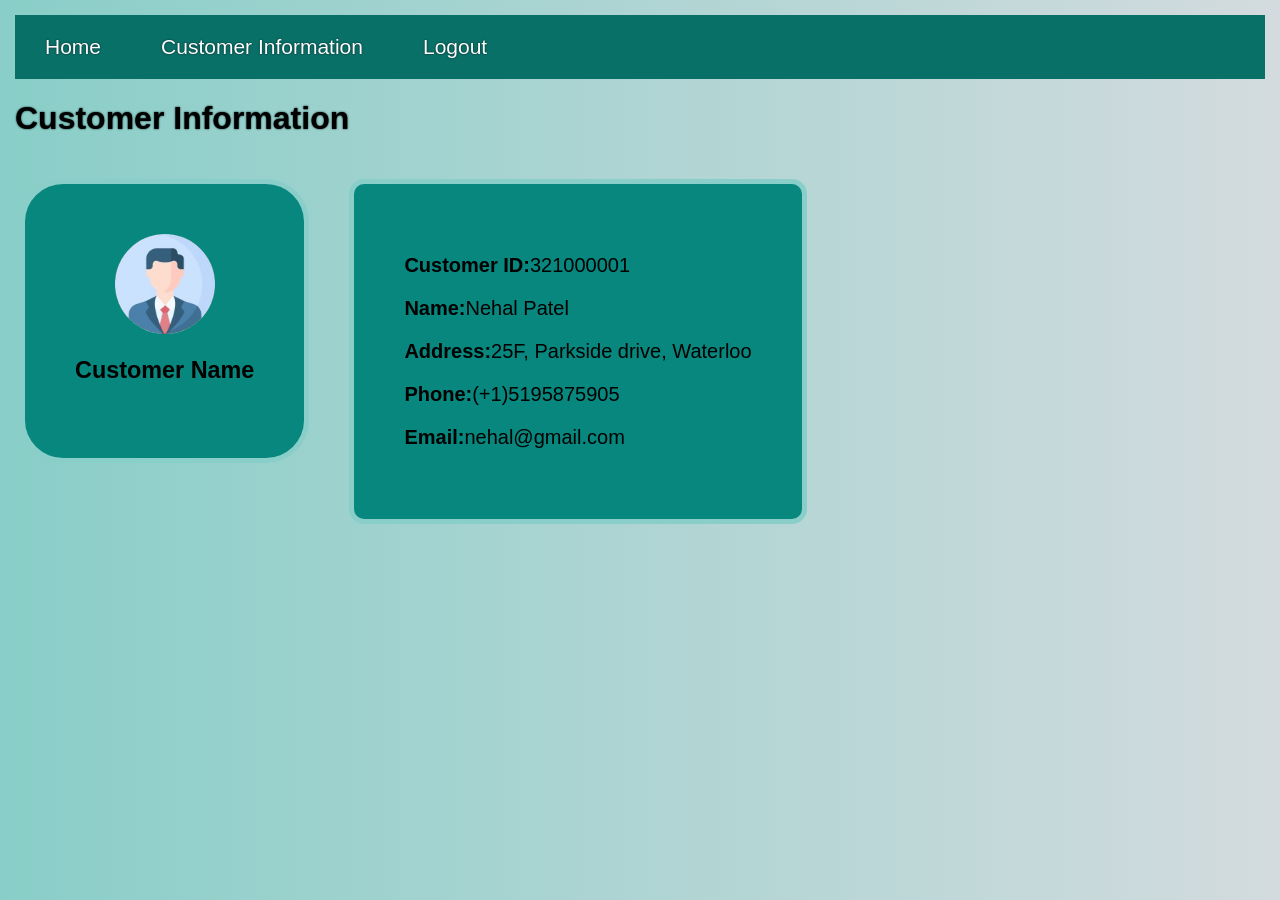
==== Customerinfo.html @ 31497105 "cutomerinfo page with css and image" ====
<!DOCTYPE html>
<html lang="en">
<head>
  
    <title>Student Profile Page Design Example</title>
    <link rel="stylesheet" href="css/customerinfostyle.css">
</head>
<body>
	
<header class="header_1">
  <ul>
    <li><a href="accountSummary.html.html">Home</a></li>
    <li><a href="Customerinfo.html">Customer Information</a></li>
    <li><a href="login.html">Logout</a></li>
  </ul>
   	<h1>Customer Information</h1>
</header>

    <div class="profile">
      <img class="profile_img" src="images/profile.jpg" alt="customer dp">
      <h3>Customer Name</h3>
    </div> 

    <div class="info">
      <p class="mb-0"><strong class="pr-1">Customer ID:</strong>321000001</p>
      <p class="mb-0"><strong class="pr-1">Name:</strong>Nehal Patel</p>
      <p class="mb-0"><strong class="pr-1">Address:</strong>25F, Parkside drive, Waterloo</p>
      <p class="mb-0"><strong class="pr-1">Phone:</strong>(+1)5195875905</p>
      <p class="mb-0"><strong class="pr-1">Email:</strong>nehal@gmail.com</p>
    </div>
      
  
	</body>
</html>
---- css/customerinfostyle.css ----
body {
    background: -webkit-linear-gradient(to right,  #89cec8 ,#D3DBDE);  /* Chrome 10-25, Safari 5.1-6 */
    background: linear-gradient(to right, #89cec8,#D3DBDE); /* W3C, IE 10+/ Edge, Firefox 16+, Chrome 26+, Opera 12+, Safari 7+ */
    padding: 0;
    margin: 0;
    
}
ul {
    list-style-type: none;
    margin: 0;
    padding: 0;
    overflow: hidden;
    background-color:#097068;
  }
  
  li {
    float: left;
  }
  
  li a {
    display: block;
    color: white;
    text-align: center;
    padding: 20px 30px;
    text-decoration:solid;
    font-size: 21px;
    font-family: Arial, Helvetica, sans-serif;
  }
  
  li a:hover:not(.active) {
    background-color: #01201e;
  }
.profile_img{
    
    margin-left: auto;
    margin-right: auto;
    display: block;
    width: 100px;
    height: 100px;
    border-radius: 50%;
}
.header_1{
    margin: 15px;
    font-family: Arial, Helvetica, sans-serif;
    text-shadow: 0 0 2px #01201e;
}
.profile{
    float: left;
    padding: 50px;
    margin: 20px;
    font: 20px Arial, sans-serif;
    font-size: 20px;
    background-color: #07877D;
    border-radius: 15%;
    border: 5px solid #89cec8;
}
.info{
    float: left;
    padding: 50px;
    margin: 20px;
    font: 20px Arial, sans-serif;
    font-size: 20px;
    background-color: #07877D;
    border-radius: 15px;
    border: 5px solid #89cec8;
}
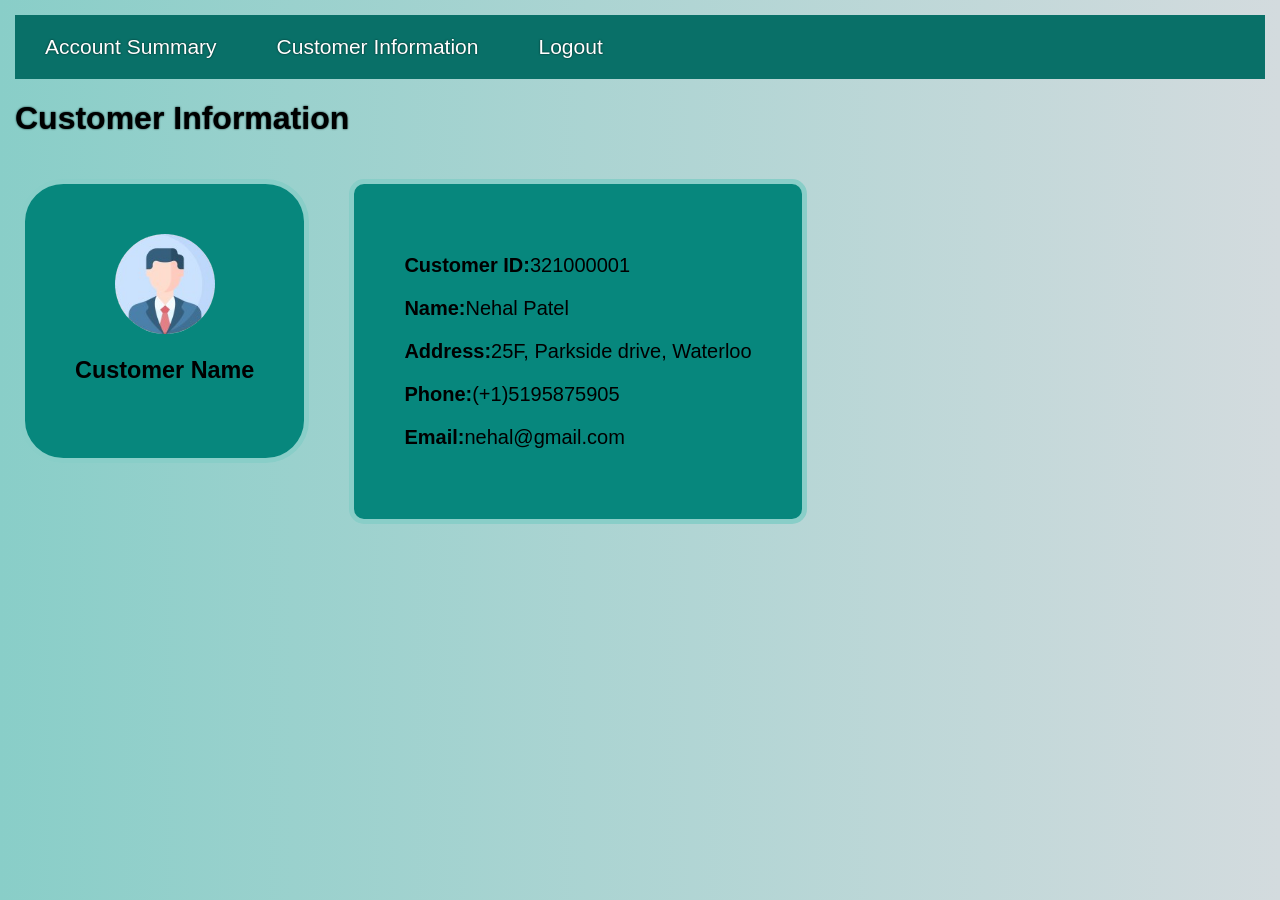
==== commit 43ff4098: "Update Customerinfo.html" ====
--- a/Customerinfo.html
+++ b/Customerinfo.html
@@ -9,7 +9,7 @@
 	
 <header class="header_1">
   <ul>
-    <li><a href="accountSummary.html.html">Home</a></li>
+    <li><a href="accountSummary.html">Account Summary</a></li>
     <li><a href="Customerinfo.html">Customer Information</a></li>
     <li><a href="login.html">Logout</a></li>
   </ul>
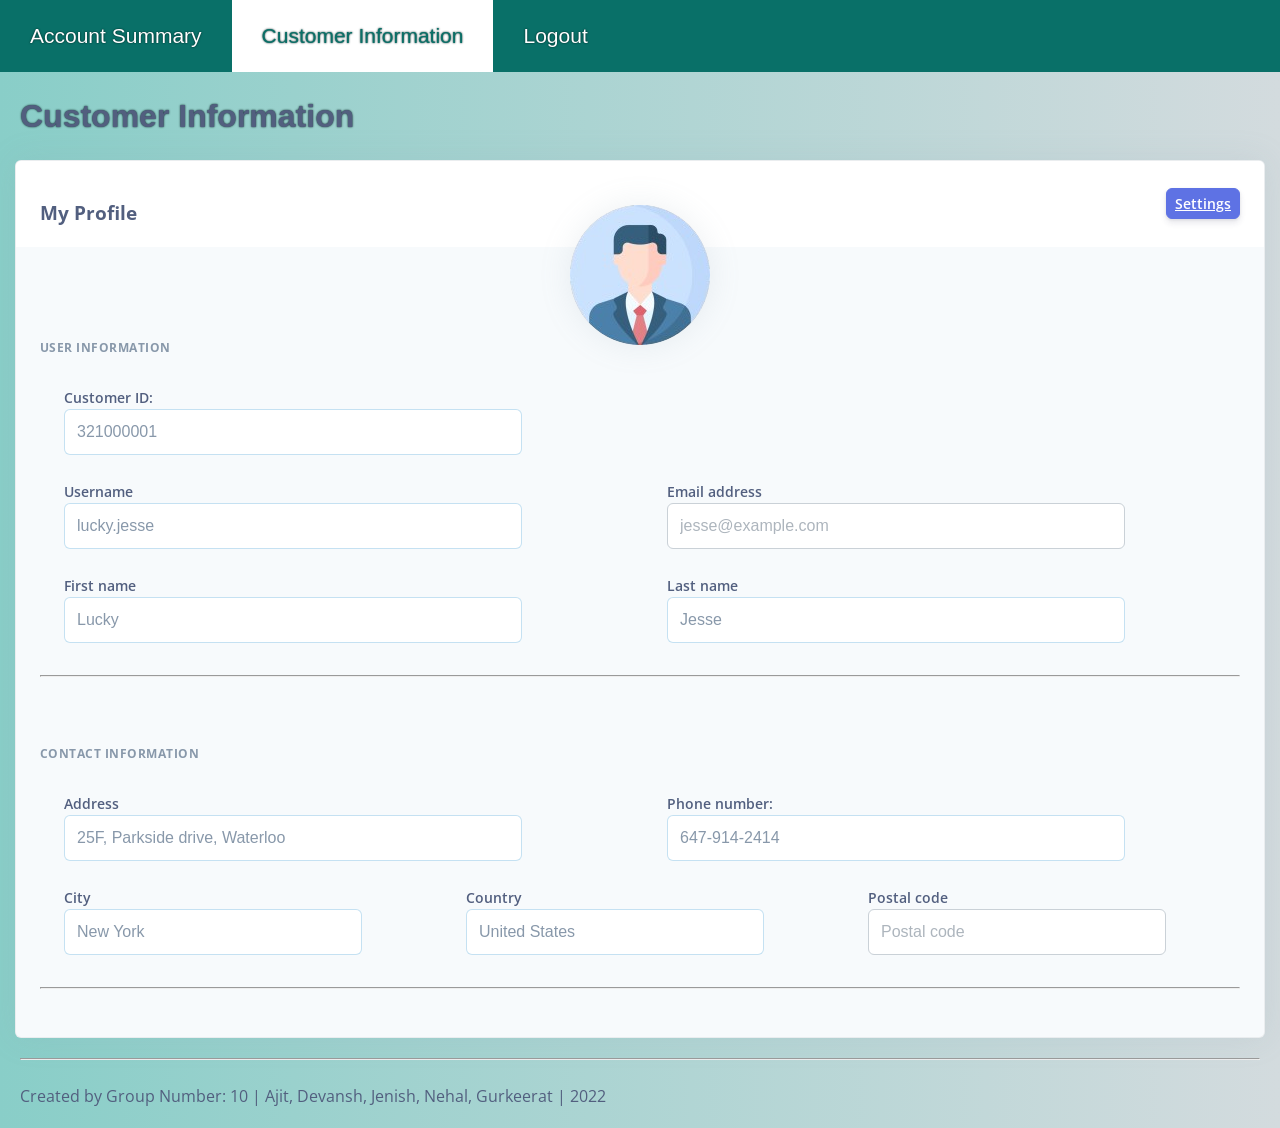
==== commit 77e5247a: "- added customer info css" ====
--- a/Customerinfo.html
+++ b/Customerinfo.html
@@ -1,34 +1,134 @@
 <!DOCTYPE html>
 <html lang="en">
 <head>
-  
-    <title>Student Profile Page Design Example</title>
+    <meta charset="UTF-8">
+    <meta http-equiv="X-UA-Compatible" content="IE=edge">
+    <meta name="viewport" content="width=device-width, initial-scale=1.0">
+    <link href="https://fonts.googleapis.com/css?family=Open+Sans:300,400,600,700" rel="stylesheet">
     <link rel="stylesheet" href="css/customerinfostyle.css">
+    <title>Customer Info</title>
 </head>
 <body>
-	
-<header class="header_1">
-  <ul>
-    <li><a href="accountSummary.html">Account Summary</a></li>
-    <li><a href="Customerinfo.html">Customer Information</a></li>
-    <li><a href="login.html">Logout</a></li>
-  </ul>
-   	<h1>Customer Information</h1>
-</header>
-
-    <div class="profile">
-      <img class="profile_img" src="images/profile.jpg" alt="customer dp">
-      <h3>Customer Name</h3>
-    </div> 
-
-    <div class="info">
-      <p class="mb-0"><strong class="pr-1">Customer ID:</strong>321000001</p>
-      <p class="mb-0"><strong class="pr-1">Name:</strong>Nehal Patel</p>
-      <p class="mb-0"><strong class="pr-1">Address:</strong>25F, Parkside drive, Waterloo</p>
-      <p class="mb-0"><strong class="pr-1">Phone:</strong>(+1)5195875905</p>
-      <p class="mb-0"><strong class="pr-1">Email:</strong>nehal@gmail.com</p>
+    <!-- Header -->
+    <header class="header_1">
+        <ul>
+          <li><a href="accountSummary.html">Account Summary</a></li>
+          <li><a class="active" href="Customerinfo.html">Customer Information</a></li>
+          <li><a href="login.html">Logout</a></li>
+        </ul>
+             <h1>Customer Information</h1>
+      </header>
+  <div class="main-content">
+     
+        <div class="col-xl-8 order-xl-1">
+          <div class="card bg-secondary shadow">
+            <div class="card-header bg-white border-0">
+              <div class="row align-items-center">
+                <div class="col-8">
+                  <h3 class="mb-0">My Profile</h3>
+                </div>
+                <div class="col-4 text-right">
+                  <a href="#!" class="btn btn-primary">Settings</a>
+                </div>
+              </div>
+            </div>
+            <div class="card-profile-image">
+                <a href="#">
+                  <img src="images/profile.jpg" class="rounded-circle">
+                </a>
+            </div>
+            
+            <div class="card-body">
+              <form>
+                <h6 class="heading-small text-muted mb-4">User information</h6>
+                
+                <div class="pl-lg-4">
+                    <div class="row">
+                        <div class="col-lg-6">
+                          <div class="form-group focused">
+                            <label class="form-control-label" for="input-address">Customer ID:</label>
+                            <input id="input-address" class="form-control form-control-alternative" placeholder="Home Address" value="321000001" type="text">
+                          </div>
+                        </div>
+                      </div>
+                  <div class="row">
+                    <div class="col-lg-6">
+                      <div class="form-group focused">
+                        <label class="form-control-label" for="input-username">Username</label>
+                        <input type="text" id="input-username" class="form-control form-control-alternative" placeholder="Username" value="lucky.jesse">
+                      </div>
+                    </div>
+                    <div class="col-lg-6">
+                      <div class="form-group">
+                        <label class="form-control-label" for="input-email">Email address</label>
+                        <input type="email" id="input-email" class="form-control form-control-alternative" placeholder="jesse@example.com">
+                      </div>
+                    </div>
+                  </div>
+                  <div class="row">
+                    <div class="col-lg-6">
+                      <div class="form-group focused">
+                        <label class="form-control-label" for="input-first-name">First name</label>
+                        <input type="text" id="input-first-name" class="form-control form-control-alternative" placeholder="First name" value="Lucky">
+                      </div>
+                    </div>
+                    <div class="col-lg-6">
+                      <div class="form-group focused">
+                        <label class="form-control-label" for="input-last-name">Last name</label>
+                        <input type="text" id="input-last-name" class="form-control form-control-alternative" placeholder="Last name" value="Jesse">
+                      </div>
+                    </div>
+                  </div>
+                </div>
+                <hr class="my-4">
+                <!-- Address -->
+                <h6 class="heading-small text-muted mb-4">Contact information</h6>
+                <div class="pl-lg-4">
+                  <div class="row">
+                    <div class="col-lg-6">
+                      <div class="form-group focused">
+                        <label class="form-control-label" for="input-address">Address</label>
+                        <input id="input-address" class="form-control form-control-alternative" placeholder="Home Address" value="25F, Parkside drive, Waterloo" type="text">
+                      </div>
+                    </div>
+                    <div class="col-lg-6">
+                        <div class="form-group focused">
+                          <label class="form-control-label" for="input-address">Phone number:</label>
+                          <input id="input-address" class="form-control form-control-alternative" placeholder="Home Address" value="647-914-2414" type="text">
+                        </div>
+                      </div>
+                  </div>
+                  <div class="row">
+                    <div class="col-lg-4">
+                      <div class="form-group focused">
+                        <label class="form-control-label" for="input-city">City</label>
+                        <input type="text" id="input-city" class="form-control form-control-alternative" placeholder="City" value="New York">
+                      </div>
+                    </div>
+                    <div class="col-lg-4">
+                      <div class="form-group focused">
+                        <label class="form-control-label" for="input-country">Country</label>
+                        <input type="text" id="input-country" class="form-control form-control-alternative" placeholder="Country" value="United States">
+                      </div>
+                    </div>
+                    <div class="col-lg-4">
+                      <div class="form-group">
+                        <label class="form-control-label" for="input-country">Postal code</label>
+                        <input type="number" id="input-postal-code" class="form-control form-control-alternative" placeholder="Postal code">
+                      </div>
+                    </div>
+                  </div>
+                </div>
+                <hr class="my-4">
+              </form>
+            </div>
+          </div>
+        </div>
     </div>
-      
-  
-	</body>
+  </div>
+  <footer class="customFooter">
+    <hr class="my-4">
+        Created by Group Number: 10 |  Ajit, Devansh, Jenish, Nehal, Gurkeerat | 2022
+  </footer>
+</body>
 </html>
--- a/css/customerinfostyle.css
+++ b/css/customerinfostyle.css
@@ -1,9 +1,37 @@
+:root{
+--breakpoint-xs: 0;
+--breakpoint-sm: 576px;
+--breakpoint-md: 768px;
+--breakpoint-lg: 992px;
+--breakpoint-xl: 1200px;
+--font-family-sans-serif: Open Sans, sans-serif;
+--font-family-monospace: SFMono-Regular, Menlo, Monaco, Consolas, 'Liberation Mono', 'Courier New', monospace;
+}
+
+*,
+*::before,
+*::after {
+box-sizing: border-box;
+}
+html {
+  font-family: sans-serif;
+  line-height: 1.15;
+  -webkit-text-size-adjust: 100%;
+  -ms-text-size-adjust: 100%;
+  -webkit-tap-highlight-color: rgba(0, 0, 0, 0);
+}
 body {
     background: -webkit-linear-gradient(to right,  #89cec8 ,#D3DBDE);  /* Chrome 10-25, Safari 5.1-6 */
     background: linear-gradient(to right, #89cec8,#D3DBDE); /* W3C, IE 10+/ Edge, Firefox 16+, Chrome 26+, Opera 12+, Safari 7+ */
     padding: 0;
-    margin: 0;
-    
+    font-family: Open Sans, sans-serif;
+  font-size: 1rem;
+  font-weight: 400;
+  line-height: 1.5;
+  margin: 0;
+  text-align: left;
+  color: #525f7f;
+  background-color: #f8f9fe;
 }
 ul {
     list-style-type: none;
@@ -26,9 +54,15 @@
     font-size: 21px;
     font-family: Arial, Helvetica, sans-serif;
   }
+
+  .active {
+    background-color: #ffffff;
+    color: #097068;
+  }
   
   li a:hover:not(.active) {
-    background-color: #01201e;
+    background-color: #848282;
+    color: #097068;
   }
 .profile_img{
     
@@ -39,11 +73,448 @@
     height: 100px;
     border-radius: 50%;
 }
+h1 {
+  margin: 20px;
+}
 .header_1{
-    margin: 15px;
     font-family: Arial, Helvetica, sans-serif;
     text-shadow: 0 0 2px #01201e;
 }
+
+.main-content {
+  position: relative;
+}
+
+.main-content .navbar-top {
+  position: absolute;
+  z-index: 1;
+  top: 0;
+  left: 0;
+  width: 100%;
+  padding-right: 0 !important;
+  padding-left: 0 !important;
+  background-color: transparent;
+}
+
+@media (min-width: 768px) {
+  .main-content .container-fluid {
+    padding-right: 39px !important;
+    padding-left: 39px !important;
+  }
+}
+
+
+.card-profile-image {
+  position: relative;
+}
+
+.card-profile-image img {
+  position: absolute;
+  left: 50%;
+  max-width: 180px;
+  transition: all .15s ease;
+  transform: translate(-50%, -30%);
+  border-radius: .375rem;
+}
+
+.card-profile-image img:hover {
+  transform: translate(-50%, -33%);
+}
+
+.card-profile-stats {
+  padding: 1rem 0;
+}
+
+.card-profile-stats>div {
+  margin-right: 1rem;
+  padding: .875rem;
+  text-align: center;
+}
+
+.card-profile-stats>div:last-child {
+  margin-right: 0;
+}
+
+.card-profile-stats>div .heading {
+  font-size: 1.1rem;
+  font-weight: bold;
+  display: block;
+}
+
+.card-profile-stats>div .description {
+  font-size: .875rem;
+  color: #adb5bd;
+}
+
+.shadow,
+  .card-profile-image img {
+    box-shadow: 0 0 2rem 0 rgba(136, 152, 170, .15) !important;
+  }
+
+ 
+  .card {
+    position: relative;
+    display: flex;
+    flex-direction: column;
+    min-width: 0;
+    word-wrap: break-word;
+    border: 1px solid rgba(0, 0, 0, .05);
+    border-radius: .375rem;
+    background-color: #fff;
+    background-clip: border-box;
+  }
+  
+  .card>hr {
+    margin-right: 0;
+    margin-left: 0;
+  }
+ 
+  .card-header {
+    margin-bottom: 0;
+    padding: 1.25rem 1.5rem;
+    border-bottom: 1px solid rgba(0, 0, 0, .05);
+    background-color: #fff;
+  }
+
+  .card-profile-image {
+    position: relative;
+  }
+  
+  .card-profile-image img {
+    position: absolute;
+    left: 50%;
+    max-width: 180px;
+    transition: all .15s ease;
+    transform: translate(-50%, -30%);
+    border-radius: .375rem;
+  }
+
+  .rounded-circle {
+    border-radius: 50% !important;
+  }
+  .card-body {
+    padding: 1.5rem;
+    flex: 1 1 auto;
+  }
+
+  .heading-small {
+    font-size: .75rem;
+    padding-top: .25rem;
+    margin-top: 4rem;
+    padding-bottom: .25rem;
+    letter-spacing: .04em;
+    text-transform: uppercase;
+  }
+
+  .text-muted {
+    color: #8898aa !important;
+  }
+
+  .mb-4,
+  .my-4 {
+    margin-bottom: 1.5rem !important;
+  }
+  
+  .card-header:first-child {
+    border-radius: calc(.375rem - 1px) calc(.375rem - 1px) 0 0;
+  }
+
+  .align-items-center {
+    align-items: center !important;
+  }
+
+  .row {
+    display: flex;
+    margin-right: -15px;
+    margin-left: -15px;
+    flex-wrap: wrap;
+  }
+
+  .form-group {
+    margin-bottom: 1.5rem;
+  }
+
+  .form-inline .form-group {
+    display: flex;
+    margin-bottom: 0;
+    flex: 0 0 auto;
+    flex-flow: row wrap;
+    align-items: center;
+  }
+  .form-control-label {
+    font-size: .875rem;
+    font-weight: 600;
+    color: #525f7f;
+  }
+
+  .form-control-alternative {
+    transition: box-shadow .15s ease;
+    border: 0;
+    box-shadow: 0 1px 3px rgba(50, 50, 93, .15), 0 1px 0 rgba(0, 0, 0, .02);
+  }
+  
+  .form-control-alternative:focus {
+    box-shadow: 0 4px 6px rgba(50, 50, 93, .11), 0 1px 3px rgba(0, 0, 0, .08);
+  }
+   
+  .focused .input-group-alternative {
+    box-shadow: 0 4px 6px rgba(50, 50, 93, .11), 0 1px 3px rgba(0, 0, 0, .08) !important;
+  }
+  
+  .focused .input-group {
+    box-shadow: none;
+  }
+  
+  .focused .input-group-text {
+    color: #8898aa;
+    border-color: rgba(50, 151, 211, .25);
+    background-color: #fff;
+  }
+  
+  .focused .form-control {
+    border-color: rgba(50, 151, 211, .25);
+  }
+
+  @media (min-width: 1200px) {
+  
+    .col-xl-4 {
+      max-width: 33.33333%;
+      flex: 0 0 33.33333%;
+    }
+  
+    .col-xl-6 {
+      max-width: 50%;
+      flex: 0 0 50%;
+    }
+  
+    .col-xl-8 {
+      max-width: 100%;
+      flex: 0 0 66.66667%;
+    }
+  
+    .order-xl-1 {
+      order: 1;
+    }
+  
+  }
+  
+  .form-control {
+    font-size: 1rem;
+    line-height: 1.5;
+    display: block;
+    width: 80%;
+    height: calc(2.75rem + 2px);
+    padding: .625rem .75rem;
+    transition: all .2s cubic-bezier(.68, -.55, .265, 1.55);
+    color: #8898aa;
+    border: 1px solid #cad1d7;
+    border-radius: .375rem;
+    background-color: #fff;
+    background-clip: padding-box;
+    box-shadow: none;
+  }
+  
+  @media screen and (prefers-reduced-motion: reduce) {
+    .form-control {
+      transition: none;
+    }
+  }
+  
+  .form-control::-ms-expand {
+    border: 0;
+    background-color: transparent;
+  }
+  
+  .form-control:focus {
+    color: #8898aa;
+    border-color: rgba(50, 151, 211, .25);
+    outline: 0;
+    background-color: #fff;
+    box-shadow: none, none;
+  }
+  
+  .form-control:-ms-input-placeholder {
+    opacity: 1;
+    color: #adb5bd;
+  }
+  
+  .form-control::-ms-input-placeholder {
+    opacity: 1;
+    color: #adb5bd;
+  }
+  
+  .form-control::placeholder {
+    opacity: 1;
+    color: #adb5bd;
+  }
+  
+  .form-control:disabled,
+  .form-control[readonly] {
+    opacity: 1;
+    background-color: #e9ecef;
+  }
+  
+  textarea.form-control {
+    height: auto;
+  }
+  
+  .form-group {
+    margin-bottom: 1.5rem;
+  }
+  
+  .form-inline {
+    display: flex;
+    flex-flow: row wrap;
+    align-items: center;
+  }
+  .col {
+    max-width: 100%;
+    flex-basis: 0;
+    flex-grow: 1;
+  }
+
+  .col-4 {
+    max-width: 33.33333%;
+    flex: 0 0 33.33333%;
+  }
+  
+  .col-8 {
+    max-width: 66.66667%;
+    flex: 0 0 66.66667%;
+  }
+  
+  @media (min-width: 768px) {
+  
+    .col-md-10 {
+      max-width: 83.33333%;
+      flex: 0 0 83.33333%;
+    }
+  
+    .col-md-12 {
+      max-width: 100%;
+      flex: 0 0 100%;
+    }
+    
+  }
+  
+  @media (min-width: 992px) {
+  
+    .col-lg-3 {
+      max-width: 25%;
+      flex: 0 0 25%;
+    }
+  
+    .col-lg-4 {
+      max-width: 33.33333%;
+      flex: 0 0 33.33333%;
+    }
+  
+    .col-lg-6 {
+      max-width: 50%;
+      flex: 0 0 50%;
+    }
+  
+    .col-lg-7 {
+      max-width: 58.33333%;
+      flex: 0 0 58.33333%;
+    }
+  
+    .order-lg-2 {
+      order: 2;
+    }
+  }
+  
+  .bg-white {
+    background-color: #fff !important;
+  }
+  
+  .bg-secondary {
+    background-color: #f7fafc !important;
+  }
+
+  .border-0 {
+    border: 0 !important;
+  }
+  .mb-0 {
+    margin-bottom: 0 !important;
+  }
+  .text-right {
+    text-align: right !important;
+  }
+
+  .btn {
+    font-weight: 600;
+    line-height: 1.5;
+    font-size: .875rem;
+    padding: .25rem .5rem;
+    border-radius: .375rem;
+    display: inline-block;
+    -webkit-user-select: none;
+    -moz-user-select: none;
+    -ms-user-select: none;
+    user-select: none;
+    transition: color .15s ease-in-out, background-color .15s ease-in-out, border-color .15s ease-in-out, box-shadow .15s ease-in-out;
+    text-align: center;
+    vertical-align: middle;
+    white-space: nowrap;
+    border: 1px solid transparent;
+    border-radius: .375rem;
+  }
+  .btn-primary {
+    color: #fff;
+    border-color: #5e72e4;
+    background-color: #5e72e4;
+    box-shadow: 0 4px 6px rgba(50, 50, 93, .11), 0 1px 3px rgba(0, 0, 0, .08);
+  }
+  @media (min-width: 992px) {
+  
+    .pl-lg-4 {
+      padding-left: 1.5rem !important;
+    }
+  
+    .pt-lg-8 {
+      padding-top: 8rem !important;
+    }
+  
+    .ml-lg-auto {
+      margin-left: auto !important;
+    }
+  }
+  .col-4,
+  .col-8,
+  .col,
+  .col-md-10,
+  .col-md-12,
+  .col-lg-3,
+  .col-lg-4,
+  .col-lg-6,
+  .col-lg-7,
+  .col-xl-4,
+  .col-xl-6,
+  .col-xl-8 {
+    position: relative;
+    width: 100%;
+    min-height: 1px;
+    padding-right: 15px;
+    padding-left: 15px;
+  }
+  
+  .col {
+    max-width: 100%;
+    flex-basis: 0;
+    flex-grow: 1;
+  }
+  
+  .col-4 {
+    max-width: 33.33333%;
+    flex: 0 0 33.33333%;
+  }
+  
+  .col-8 {
+    max-width: 66.66667%;
+    flex: 0 0 66.66667%;
+  }
+
 .profile{
     float: left;
     padding: 50px;
@@ -64,3 +535,8 @@
     border-radius: 15px;
     border: 5px solid #89cec8;
 }
+.customFooter {
+  margin: 20px;
+  align-items: center;
+  align-self: center;
+}
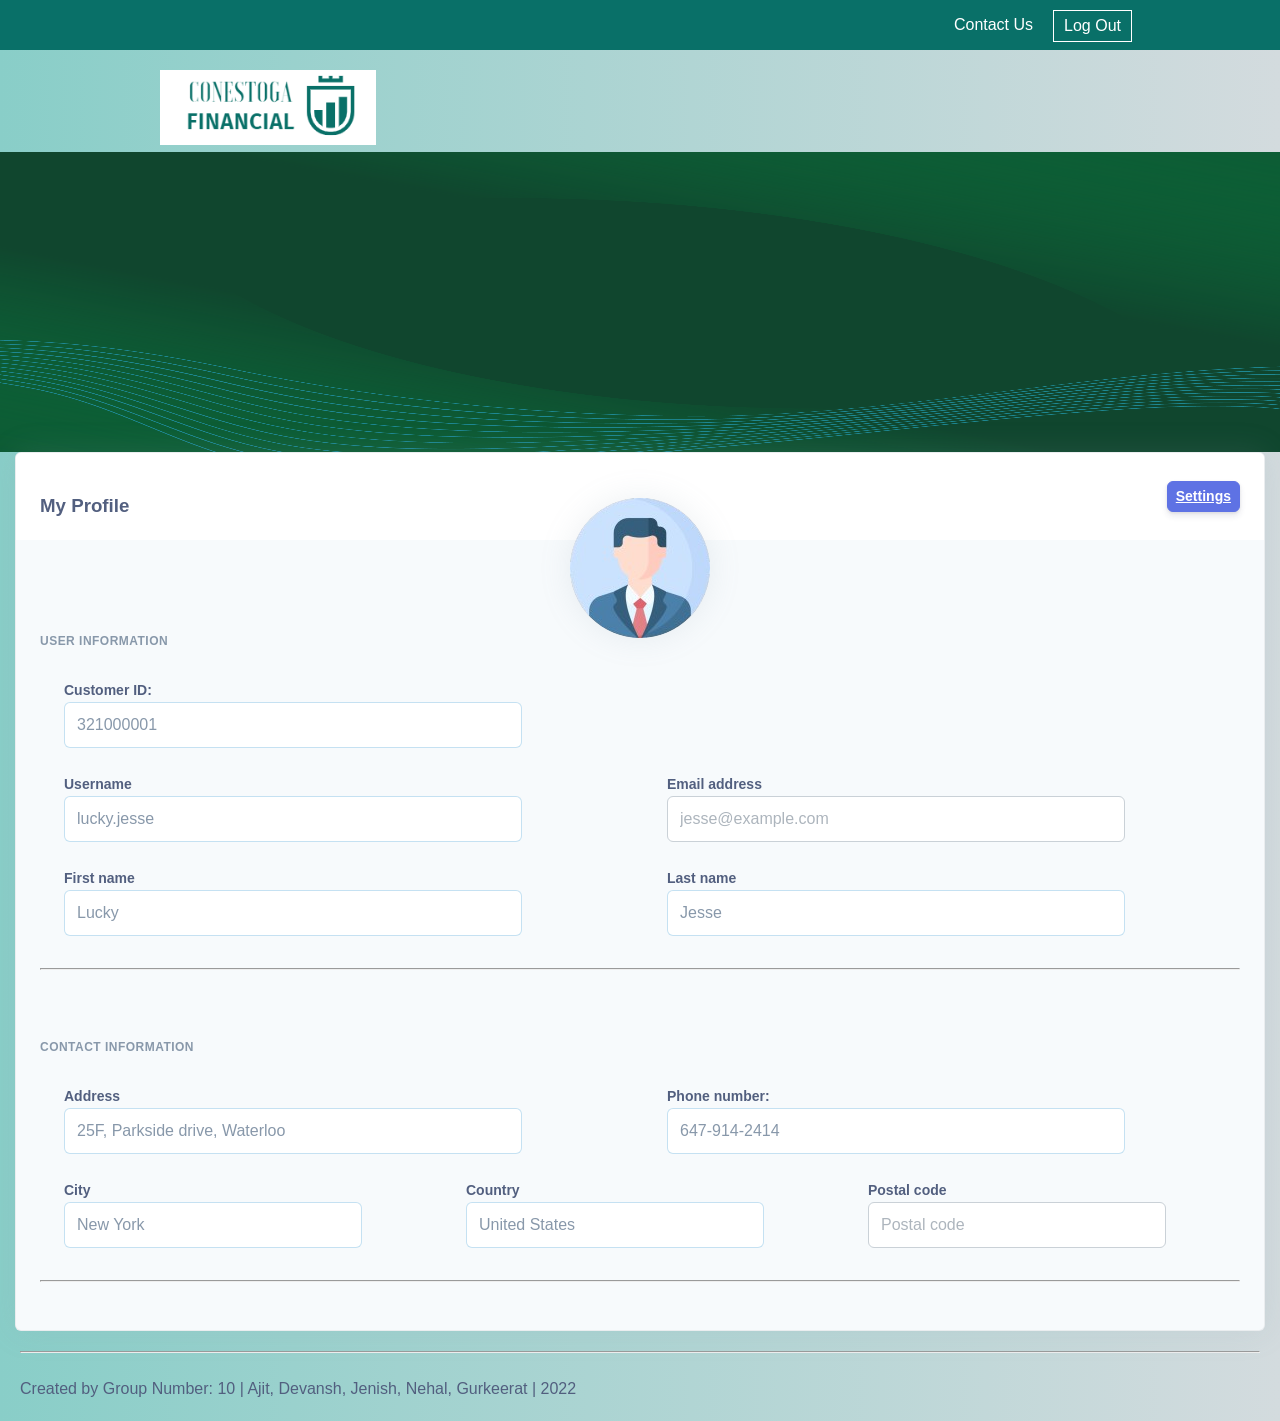
==== commit 25d16e21: "changed customer info ui" ====
--- a/Customerinfo.html
+++ b/Customerinfo.html
@@ -6,18 +6,26 @@
     <meta name="viewport" content="width=device-width, initial-scale=1.0">
     <link href="https://fonts.googleapis.com/css?family=Open+Sans:300,400,600,700" rel="stylesheet">
     <link rel="stylesheet" href="css/customerinfostyle.css">
+    <link rel="stylesheet" href="styles/style.css">
     <title>Customer Info</title>
 </head>
 <body>
     <!-- Header -->
-    <header class="header_1">
-        <ul>
-          <li><a href="accountSummary.html">Account Summary</a></li>
-          <li><a class="active" href="Customerinfo.html">Customer Information</a></li>
-          <li><a href="login.html">Logout</a></li>
-        </ul>
-             <h1>Customer Information</h1>
-      </header>
+    <header>
+      <div class="upper-header">
+          <div class="upper-block">
+              <a href="#" class="logout-btn">Log Out</a>
+              <a href="#">Contact Us</a>
+          </div>
+          
+      </div>
+      <div class="lower-header">
+          <img src="images/logo-flex-white.PNG" alt="">
+      </div>
+      <div class="header-img">
+          <img src="images/Pink Purple Watercolor Linktree Background.png" alt="">
+      </div>
+  </header>
   <div class="main-content">
      
         <div class="col-xl-8 order-xl-1">
--- a/styles/style.css
+++ b/styles/style.css
@@ -0,0 +1,69 @@
+body{
+    margin:0px;
+    padding:0px;
+    font-family: sans-serif;
+}
+.upper-header{
+    height:50px;
+    width:100%;
+    background-color: #097068;
+    line-height: 30px;
+    padding:10px 0px;
+}
+.upper-block{
+    width:80%;
+    margin:auto;
+}
+.upper-header a{
+    color: white;
+    text-decoration: none;
+    float: right;
+    margin-right: 20px;
+
+}
+.upper-header a:hover{
+    color:white;
+}
+.logout-btn{
+    border:1px solid white;
+    padding:0px 10px;
+}
+.lower-header{
+    max-width:960px;
+    margin: auto;
+}
+.lower-header img{
+    margin-top:20px;
+    height: 75px;
+}
+.header-img{
+    height:300px;
+    width:100%;
+    overflow: hidden;
+}
+.header-img img{
+    width:100%;
+    height:100%;
+}
+.interac-container{
+    position: absolute;
+    height: auto;
+    width:65%;
+    top:70%;
+    left:50%;
+    transform: translate(-50%,-50%);
+    background-color: white;
+    padding:20px;
+    border: 1px solid black;
+}
+.send{
+    margin-top: 30px;
+    background-color: #097068;
+    color:white;
+    border:none;
+    padding:10px 15px;
+    border-radius: 10px;
+}
+.send:hover{
+    background-color: #124938;
+}
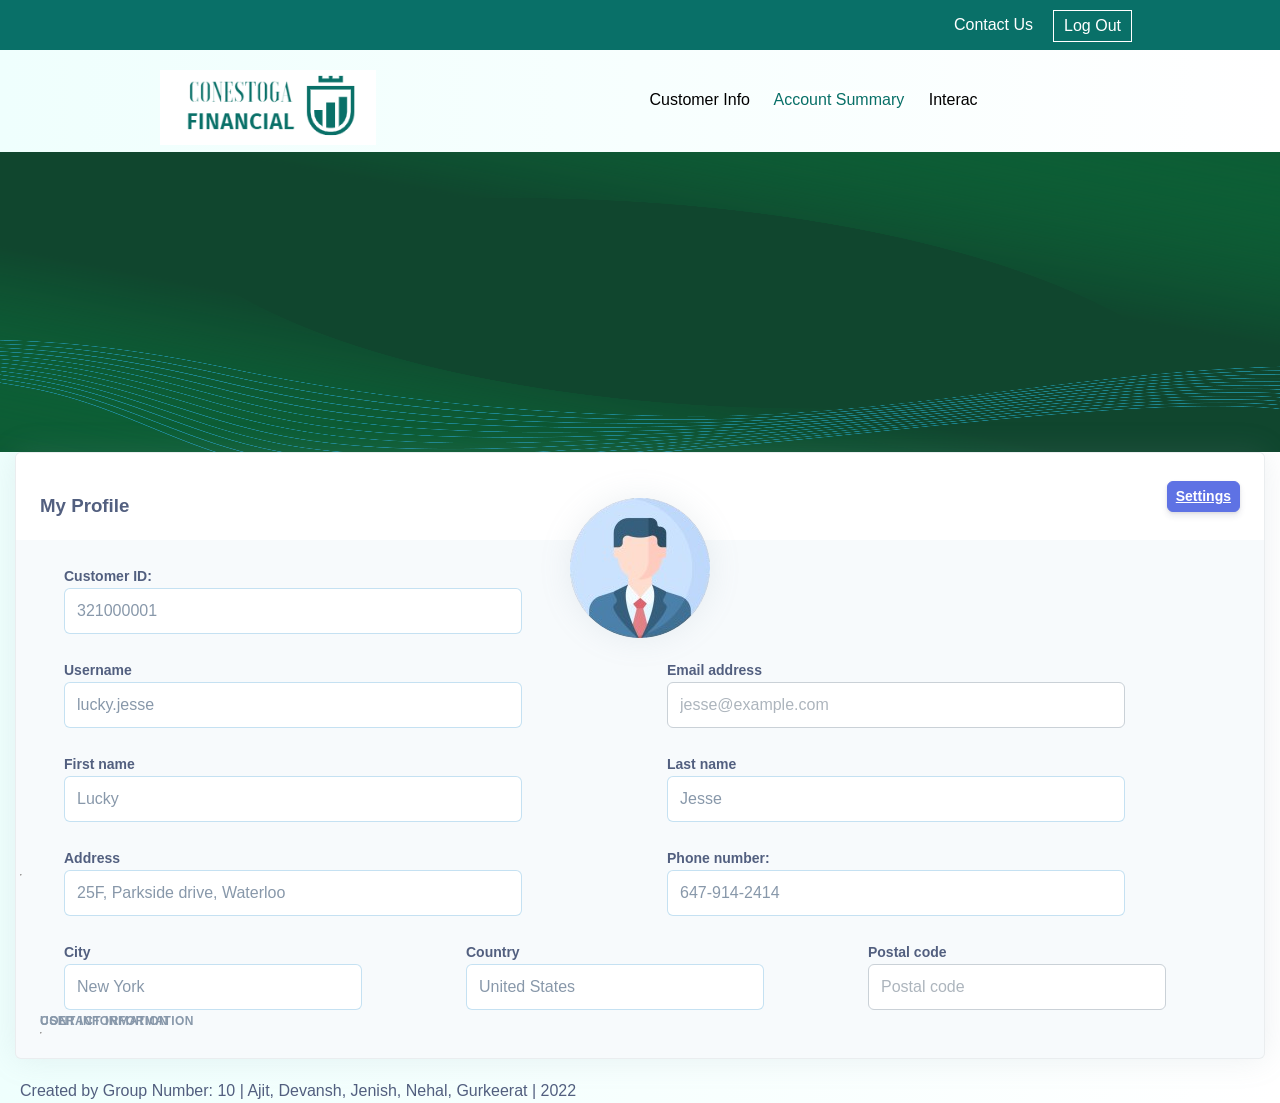
==== commit 3c2503cd: "Correcting Pages" ====
--- a/Customerinfo.html
+++ b/Customerinfo.html
@@ -14,13 +14,20 @@
     <header>
       <div class="upper-header">
           <div class="upper-block">
-              <a href="#" class="logout-btn">Log Out</a>
+              <a href="login.html" class="logout-btn">Log Out</a>
               <a href="#">Contact Us</a>
           </div>
           
       </div>
       <div class="lower-header">
-          <img src="images/logo-flex-white.PNG" alt="">
+          <div class="logo">
+              <img src="images/logo-flex-white.PNG" alt="">
+          </div>
+          <div class="menu">
+              <a href="Customerinfo.html">Customer Info</a>
+              <a href="AccountSummary.html" class="active">Account Summary</a>
+              <a href="interac.html">Interac</a>
+            </div>
       </div>
       <div class="header-img">
           <img src="images/Pink Purple Watercolor Linktree Background.png" alt="">
@@ -134,9 +141,11 @@
         </div>
     </div>
   </div>
+  
   <footer class="customFooter">
     <hr class="my-4">
         Created by Group Number: 10 |  Ajit, Devansh, Jenish, Nehal, Gurkeerat | 2022
   </footer>
 </body>
+
 </html>
--- a/css/customerinfostyle.css
+++ b/css/customerinfostyle.css
@@ -21,13 +21,14 @@
   -webkit-tap-highlight-color: rgba(0, 0, 0, 0);
 }
 body {
-    background: -webkit-linear-gradient(to right,  #89cec8 ,#D3DBDE);  /* Chrome 10-25, Safari 5.1-6 */
-    background: linear-gradient(to right, #89cec8,#D3DBDE); /* W3C, IE 10+/ Edge, Firefox 16+, Chrome 26+, Opera 12+, Safari 7+ */
+    background: -webkit-linear-gradient(to right,  #effffe ,#ffffff);  /* Chrome 10-25, Safari 5.1-6 */
+    background: linear-gradient(to right, #effffd,#ffffff); /* W3C, IE 10+/ Edge, Firefox 16+, Chrome 26+, Opera 12+, Safari 7+ */
     padding: 0;
     font-family: Open Sans, sans-serif;
   font-size: 1rem;
   font-weight: 400;
   line-height: 1.5;
+  height:100vh;
   margin: 0;
   text-align: left;
   color: #525f7f;
@@ -83,6 +84,8 @@
 
 .main-content {
   position: relative;
+ 
+
 }
 
 .main-content .navbar-top {
@@ -213,6 +216,8 @@
   .mb-4,
   .my-4 {
     margin-bottom: 1.5rem !important;
+    position: absolute;
+    bottom: 0;
   }
   
   .card-header:first-child {
--- a/styles/style.css
+++ b/styles/style.css
@@ -29,12 +29,27 @@
     padding:0px 10px;
 }
 .lower-header{
+    display: flex;
     max-width:960px;
     margin: auto;
+}
+.lower-header .logo{
+    flex:0.8;
 }
 .lower-header img{
     margin-top:20px;
     height: 75px;
+}
+.lower-header .menu{
+    line-height: 100px;
+}
+.lower-header .menu a{
+    color:black;
+    text-decoration: none;
+    margin-right:20px;
+}
+.lower-header .menu a:hover, .lower-header .menu a.active{
+    color: #097068;
 }
 .header-img{
     height:300px;
@@ -66,4 +81,7 @@
 }
 .send:hover{
     background-color: #124938;
-}+}
+main{
+    height:50vh;
+}
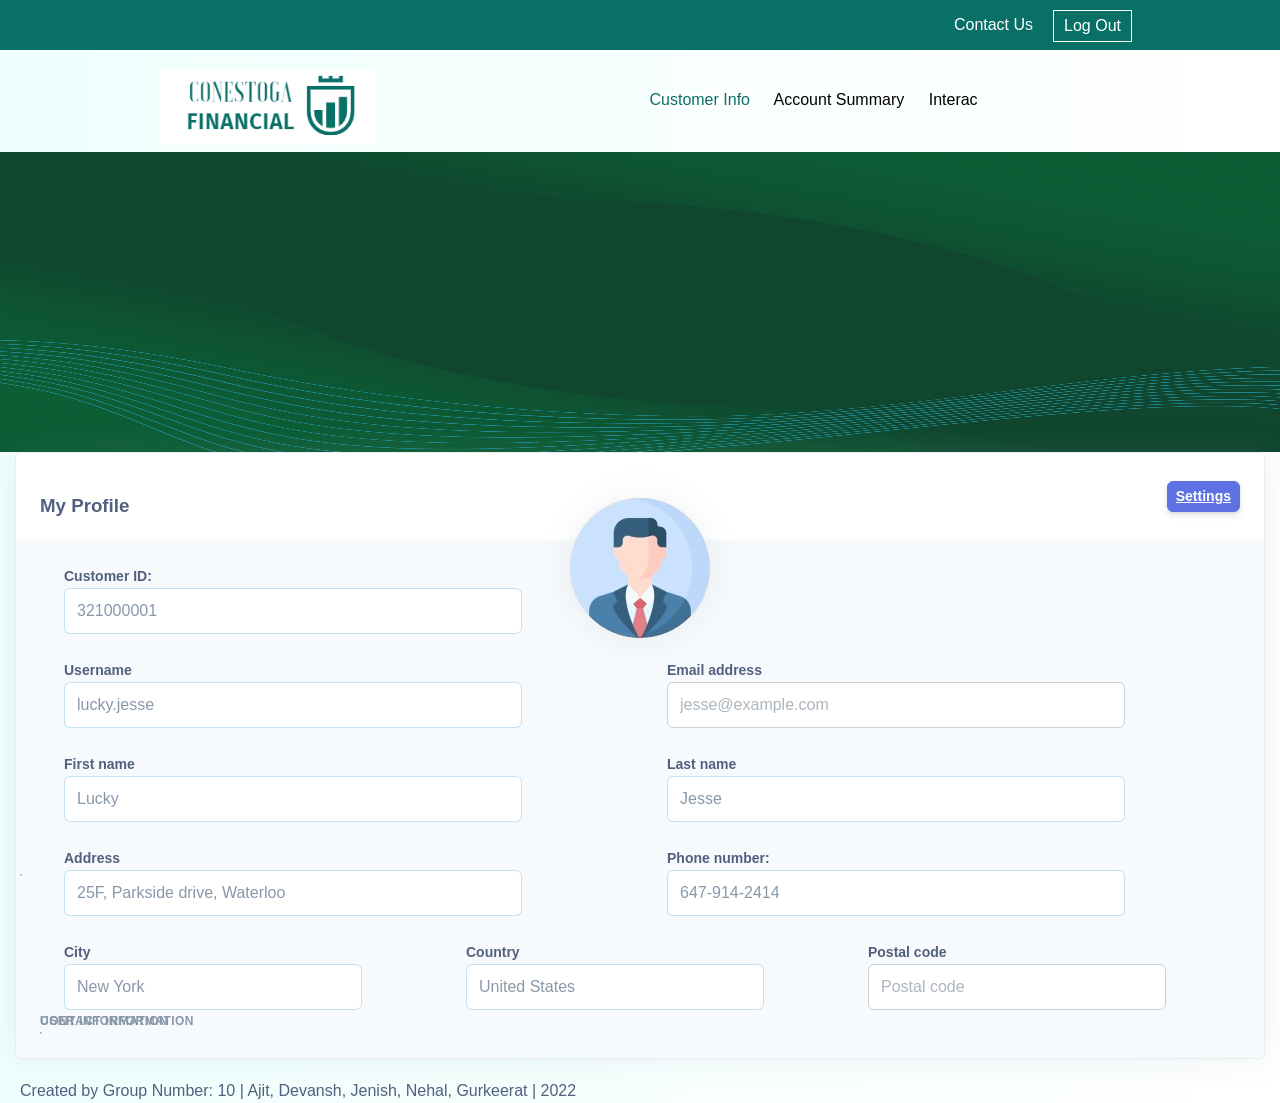
==== commit 9a86dcd8: "njsdkj" ====
--- a/Customerinfo.html
+++ b/Customerinfo.html
@@ -24,8 +24,8 @@
               <img src="images/logo-flex-white.PNG" alt="">
           </div>
           <div class="menu">
-              <a href="Customerinfo.html">Customer Info</a>
-              <a href="AccountSummary.html" class="active">Account Summary</a>
+              <a href="Customerinfo.html" class="active">Customer Info</a>
+              <a href="AccountSummary.html">Account Summary</a>
               <a href="interac.html">Interac</a>
             </div>
       </div>
@@ -33,6 +33,7 @@
           <img src="images/Pink Purple Watercolor Linktree Background.png" alt="">
       </div>
   </header>
+  
   <div class="main-content">
      
         <div class="col-xl-8 order-xl-1">
